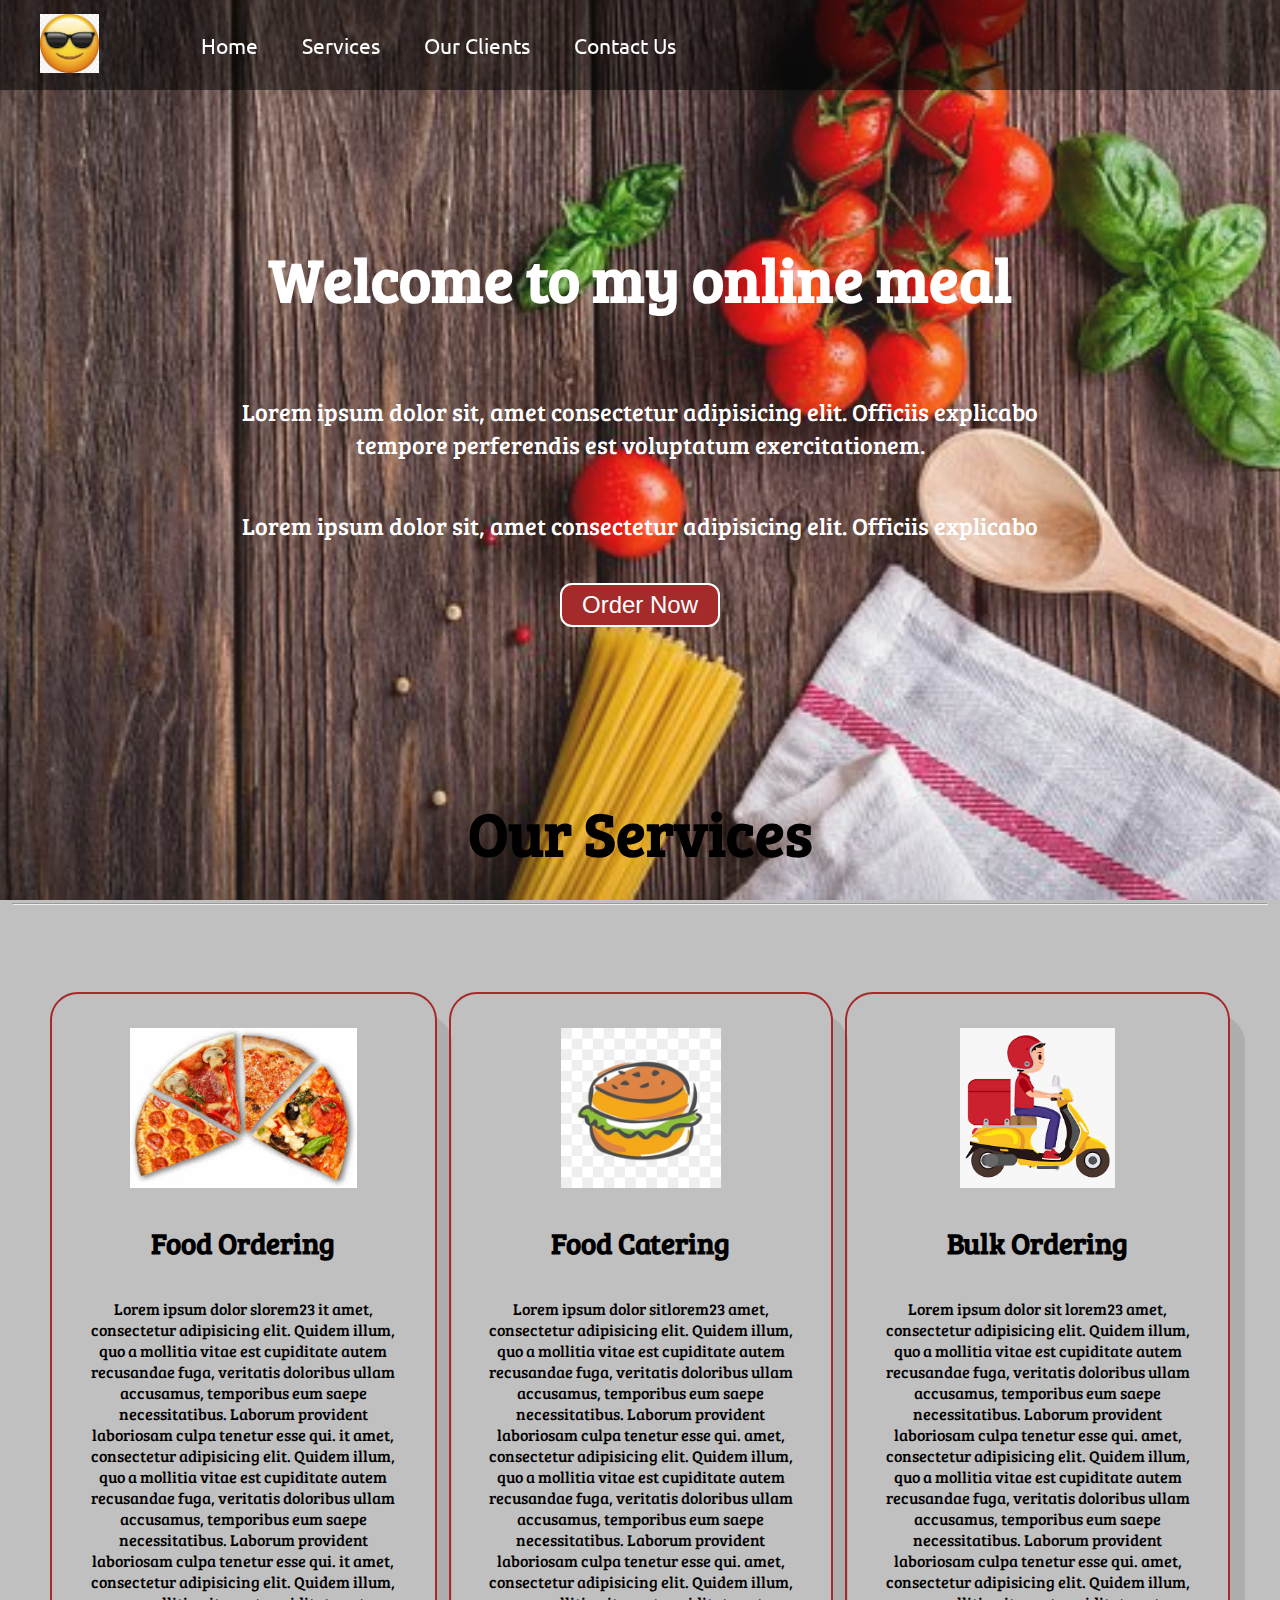
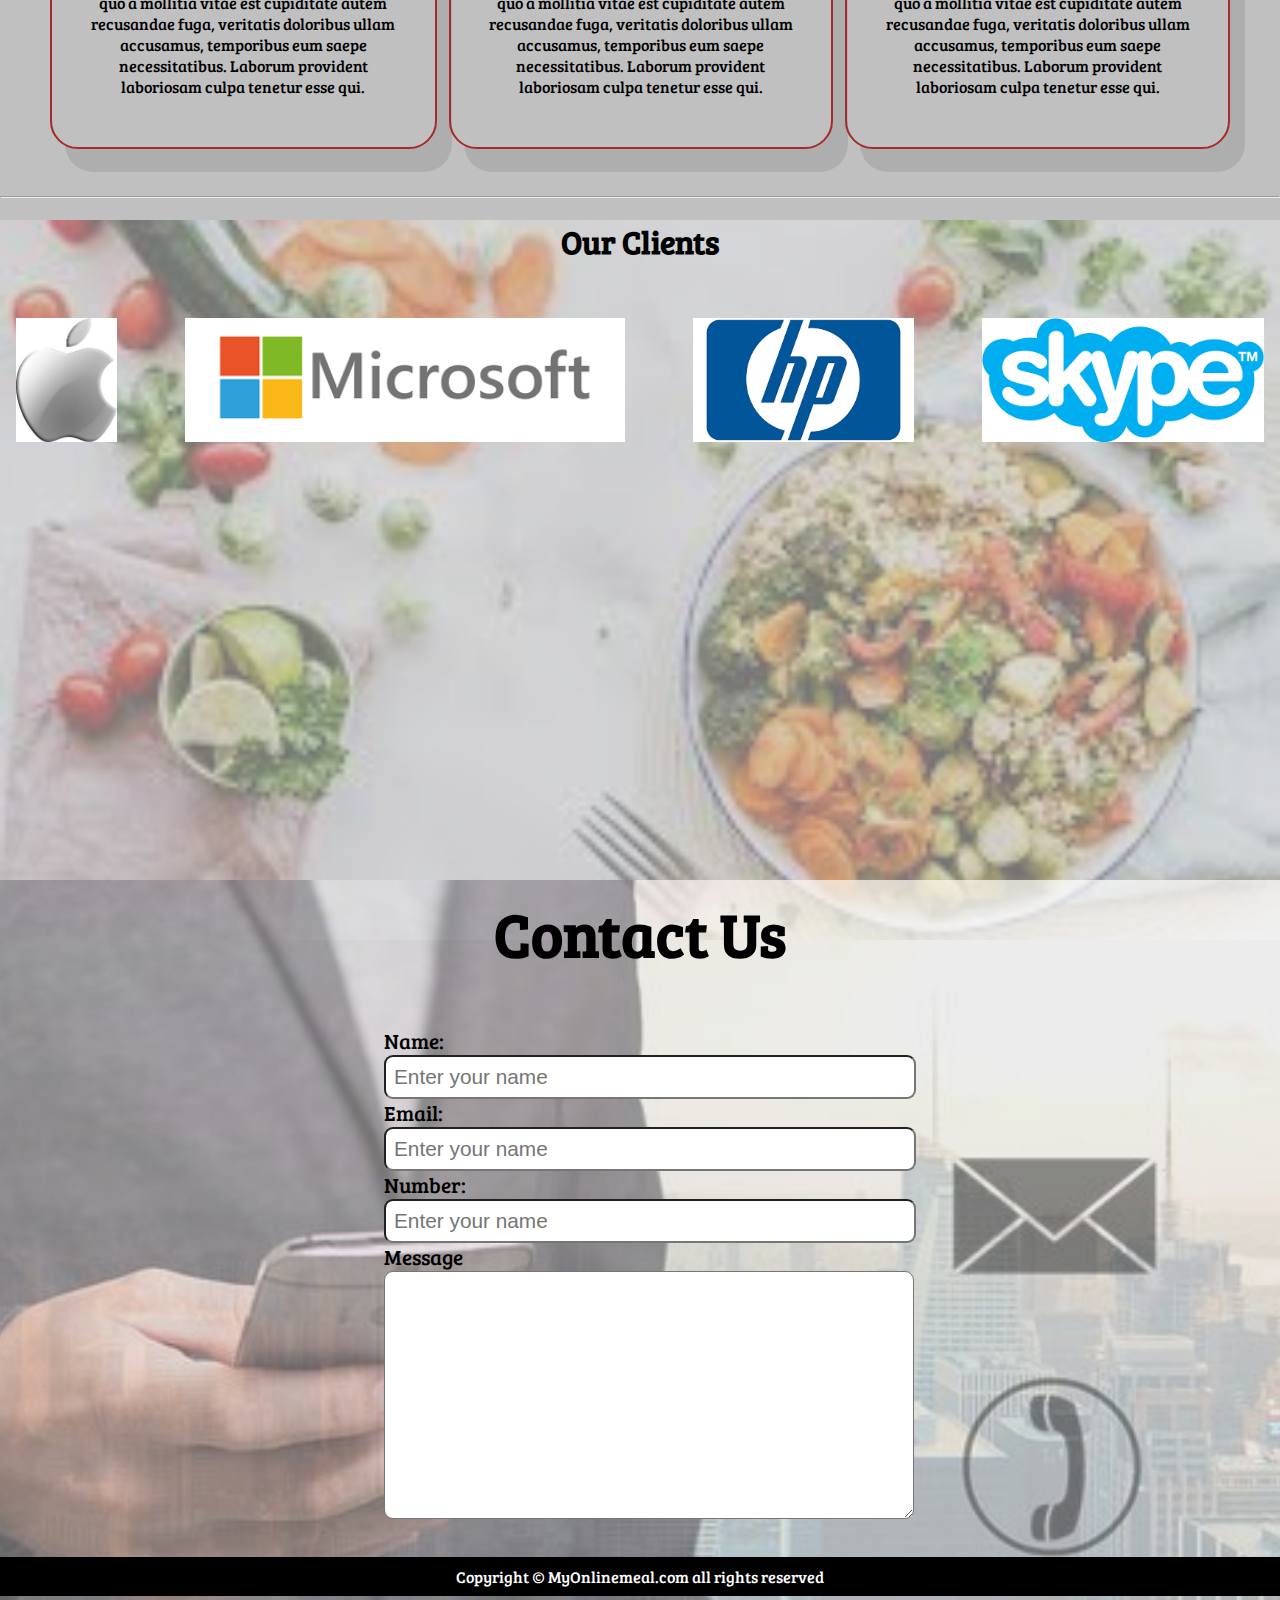
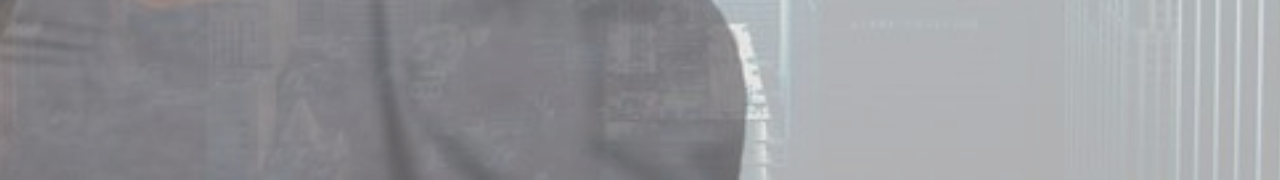
==== index.html @ b9e6b6d5 "My first responsive website" ====
<!DOCTYPE html>
<html lang="en">
<head>
    <meta charset="UTF-8">
    <meta http-equiv="X-UA-Compatible" content="IE=edge">
    <meta name="viewport" content="width=device-width, initial-scale=1.0">
    <title>Best online food delivery services in INDIA | MyOnlinemeal.com</title>
    <link rel="stylesheet" href="../style.css">
    <link rel="stylesheet" media="screen and (max-width:1170px)" href="../phone.css">
    <link rel="preconnect" href="https://fonts.googleapis.com"><link rel="preconnect" href="https://fonts.gstatic.com" crossorigin><link href="https://fonts.googleapis.com/css2?family=Bree+Serif&family=Ubuntu&display=swap" rel="stylesheet">
    <style> @import url('https://fonts.googleapis.com/css2?family=Bree+Serif&family=Ubuntu&display=swap'); </style>
</head>
<body>
    <nav id="navbar">
        <div id="logo">
            <img src="logoemoji.jpg" alt="MyOnlinemeal.com">
        </div>
        <ul>
            <li class="item"><a href="#home">Home</a></li>
            <li class="item"><a href="#services">Services</a></li>
            <li class="item"><a href="#client-section">Our Clients</a></li>
            <li class="item"><a href="#contact">Contact Us</a></li>
        </ul>
    </nav>

    <section id="home" >
        <h1 class="h-primary" id="text" >Welcome to my online meal</h1>
        <p>Lorem ipsum dolor sit, amet consectetur adipisicing elit. Officiis explicabo tempore perferendis est voluptatum exercitationem.</p>
        <p>Lorem ipsum dolor sit, amet consectetur adipisicing elit. Officiis explicabo </p>
        <button class="btn">Order Now</button>
    </section>
    <section class="services-container">
        <h1 class="h-primary">
            Our Services
            <hr>

        </h1>
        <div id="services">
            <div class="box">
                <img src="img/1.jpg" alt="">
                <h2 class="h-secondary center">Food Ordering</h2>
                <p class="center">Lorem ipsum dolor slorem23
                    it amet, consectetur adipisicing elit. Quidem illum, quo a mollitia vitae est cupiditate autem recusandae fuga, veritatis doloribus ullam accusamus, temporibus eum saepe necessitatibus. Laborum provident laboriosam culpa tenetur esse qui.
                    it amet, consectetur adipisicing elit. Quidem illum, quo a mollitia vitae est cupiditate autem recusandae fuga, veritatis doloribus ullam accusamus, temporibus eum saepe necessitatibus. Laborum provident laboriosam culpa tenetur esse qui.
                        it amet, consectetur adipisicing elit. Quidem illum, quo a mollitia vitae est cupiditate autem recusandae fuga, veritatis doloribus ullam accusamus, temporibus eum saepe necessitatibus. Laborum provident laboriosam culpa tenetur esse qui.
                </p>
            </div>
            <div class="box">
                <img src="img/2.jpg" alt="">
                <h2 class="h-secondary center">Food Catering</h2>
                <p class="center" id="border">Lorem ipsum dolor sitlorem23
                     amet, consectetur adipisicing elit. Quidem illum, quo a mollitia vitae est cupiditate autem recusandae fuga, veritatis doloribus ullam accusamus, temporibus eum saepe necessitatibus. Laborum provident laboriosam culpa tenetur esse qui.
                     amet, consectetur adipisicing elit. Quidem illum, quo a mollitia vitae est cupiditate autem recusandae fuga, veritatis doloribus ullam accusamus, temporibus eum saepe necessitatibus. Laborum provident laboriosam culpa tenetur esse qui.
                         amet, consectetur adipisicing elit. Quidem illum, quo a mollitia vitae est cupiditate autem recusandae fuga, veritatis doloribus ullam accusamus, temporibus eum saepe necessitatibus. Laborum provident laboriosam culpa tenetur esse qui.
                </p>
            </div>
            <div class="box">
                <img src="img/3.png" alt="">
                <h2 class="h-secondary center">Bulk Ordering</h2>
                <p class="center">Lorem ipsum dolor sit lorem23
                    amet, consectetur adipisicing elit. Quidem illum, quo a mollitia vitae est cupiditate autem recusandae fuga, veritatis doloribus ullam accusamus, temporibus eum saepe necessitatibus. Laborum provident laboriosam culpa tenetur esse qui.
                    amet, consectetur adipisicing elit. Quidem illum, quo a mollitia vitae est cupiditate autem recusandae fuga, veritatis doloribus ullam accusamus, temporibus eum saepe necessitatibus. Laborum provident laboriosam culpa tenetur esse qui.
                        amet, consectetur adipisicing elit. Quidem illum, quo a mollitia vitae est cupiditate autem recusandae fuga, veritatis doloribus ullam accusamus, temporibus eum saepe necessitatibus. Laborum provident laboriosam culpa tenetur esse qui.
                </p>
            </div>
        </div>
    </section>
    <hr>
    <secttion id="client-section">
        <h1 class="h- primary center">Our Clients</h1>
        <deiv id="clients">
            <div class="client-item">
                <img src="img/logo-1.jpg" alt="">
            </div>
            <div class="client-item">
                <img src="img/logo-2.png" alt="">
            </div>
            <div class="client-item">
                <img src="img/logo-3.png" alt="">
            </div>
            <div class="client-item">
                <img src="img/logo-4.png" alt="">
            </div>
        </deiv>
    </secttion>
    <section id="contact">
        <h1 class="h-primary center" id="faiz">   Contact Us</h1>
        <div id="contact-box">
            <form action="">
                <div class="form-group">
                    <label for="name">Name:</label>
                    <input type="text" name="name" id="name0" placeholder="Enter your name">
                </div>
                <div class="form-group">
                    <label for="name">Email:</label>
                    <input type="email" name="name" id="name0" placeholder="Enter your name">
                </div>
                <div class="form-group">
                    <label for="name">Number:</label>
                    <input type="number" name="name" id="name0" placeholder="Enter your name">
                </div>
                <div class="form-group">
                    <label for="name">Message</label>
                    <textarea name="message" id="" cols="30" rows="10"></textarea>
                </div>
            </form>
        </div>
    </section>
    <footer>
        <div class="center">
            Copyright &copy; MyOnlinemeal.com all rights reserved 
        </div>
    </footer>
</body>

</html>
---- style.css ----
/* CSS RESET */
body {
    margin: 0px;
    padding: 0px;
    background-color: silver;
}
html{
    scroll-behavior: smooth;
}

/* CSS Variables */
:root {
    --navbar-height: 59px;

}

/* Navigation bar */
#navbar {
    display: flex;
    flex-wrap: wrap;
    align-items: center;
    /* position: relative; */
    top: 0;
    font-family: 'Ubuntu', sans-serif;
    position: sticky;
}

/* Navigation bar:Logo and image */
#logo {
    margin: 11px 34px;

}

#logo img {
    height: 59px;
    margin: 3px 6px;
}

#navbar::before { 
    content: "";
    background-color: black;
    position: absolute;
    height: 100%;
    z-index: -1;
    opacity: 0.5;
    width: 100%;
    top: 0;
    left: 0;
}

/* Navigation bar:List styling */

#navbar ul {
    display: flex;
}

.item {
    list-style: none;
    font-size: 1.3rem;
}

#navbar ul li a {
    display: block;
    padding: 3px 22px;
    border-radius: 20px;
    text-decoration: none;
    color: white;
}

#navbar ul li a:hover {
    color: black;
    background-color: white;
}


/* Home section */
#home {
    display: flex;
    flex-direction: column;
    padding: 3px 200px;
    justify-content: center;
    align-items: center;
    height: 283px;
}

#home::before {
    content: "";
    position: absolute;
    top: 0px;
    left: 0px;
    background: url('./txt1.jpg') no-repeat center center/cover;
    height: 100%;
    width: 100%;
    z-index: -1;
    opacity: 0.89;
}

#home h1 {
    color: white;
    text-align: center;
    font-family: 'Bree Serif', serif;
}

#home p {
    color: white;
    text-align: center;
    font-size: 1.5rem;
    font-family: 'Bree Serif', serif;
}

/* Services section */
#services {
    margin: 44px;
    display: flex;
}

#services .box {
    border: 2px solid brown;
    padding: 34px;
    margin: 3px 6px;
    border-radius: 28px;
    /* background-color: #F2F2F2; */
}

#services .box img {
    height: 160px;
    margin: auto;
    display: block;
}

#services .box p {
    font-family: 'Bree Serif', serif;
}
.box
{
    box-shadow: 15px 23px rgb(174, 174, 174);
}

/* Client Section */
#client-section {
    font-family: 'Bree Serif', serif;
    height: 124px;
    
    margin-top: 0;
}

#clients {
    display: flex;
    justify-content: center;
    align-items: center;
}

#clients img {
    height: 124px;
}

.client-item {
    
    padding: 34px;
}

#client-section::before {
    content: "";
    position: absolute;
    height: 80%;
    width: 100%;
    background: url('/txt.jpg') no-repeat center center/cover;
    opacity: 0.4;
    z-index: -1;
}
/* Contact section */

#contact-box{
    display: flex;
    justify-content: center;
    align-items: center;
    padding-bottom:34px ;
    /* margin-top: 12px; */
}
#services{
    margin-top: 0px;
}
#contact-box form{
    width: 40%;
    
}
#contact-box label{
    font-size: 1.3rem;
    /* font-family: 'Ubuntu', sans-serif */
    font-family:'Bree Serif', serif;
}
#contact-box input,
#contact-box  textarea{
    width: 100%;
    padding: 0.5rem;
    border-radius: 9px;
    font-size: 1.3rem;
}
/* #faiz{
    margin: 0px;
} */
footer{
    background: black;
color: white;
padding: 9px 20px;
}
#contact::before
{
    content: "";
    position:absolute;
    width: 100%;
    height: 100%;
    z-index: -1;
    opacity: 0.7;
    background: url('./contact.jpg') no-repeat center center/cover;
}

/*
 Utility classes */
.h-primary {
    font-size: 3.8rem;
    /* font-family: 'Bree Serif', serif; */
    padding: 12px;
    text-align: center;
    margin-top: 400px;
    
}
.h-primary ,
.center{
    font-family: 'Bree Serif', serif;


}

.h-secondary {
    text-align: center;
    font-size: 1.8rem;
    padding: 12px;

}

.btn {
    padding: 6px 20px;
    border: 2px solid white;
    background-color: brown;
    color: white;
    margin: 17px;
    font-size: 1.5rem;
    border-radius: 12px;
    cursor: pointer;
}

.center {
    text-align: center;
}                  
@media (min-width=0)and(max-width=100) {
    .box{
        color: red;
    }
    
}
---- phone.css ----
/* Responsive code*/
/* navigation */
#navbar{
    /* flex-wrap: wrap; */
    flex-direction: column;
}
#navbar ul li a{
    font-size: 1em;
    padding: 0px 7px;
    padding-bottom: 8px;
}
/* Home */
#home{
    height: 0px;
    padding: 3px 68px;
    margin-top: -93px;
}

#home::before{
 height: 400px;   
}
#home p{
    font-size: 13px;
}
/* Services */
#services{
flex-direction: column;
}
#services .box{
margin: 0px 20px;

}

/* Client section*/
#clients{
    /* overflow: hidden; */
    flex-wrap: wrap;
}
#clients img{
    width: 66px;
    padding: 0px 56px;
    flex-direction: column;
    height: auto;
}
/* Contact section */
#contact-box form{
    width: 80%;
}
/* Footer */
footer{

    position: absolute;
    top: 425%;
    width: 100%;
}

/* Utility classes */
.h-primary{
    font-size: 23px;
}
.btn{
    padding: 2px;
    margin-top: -9px;
}
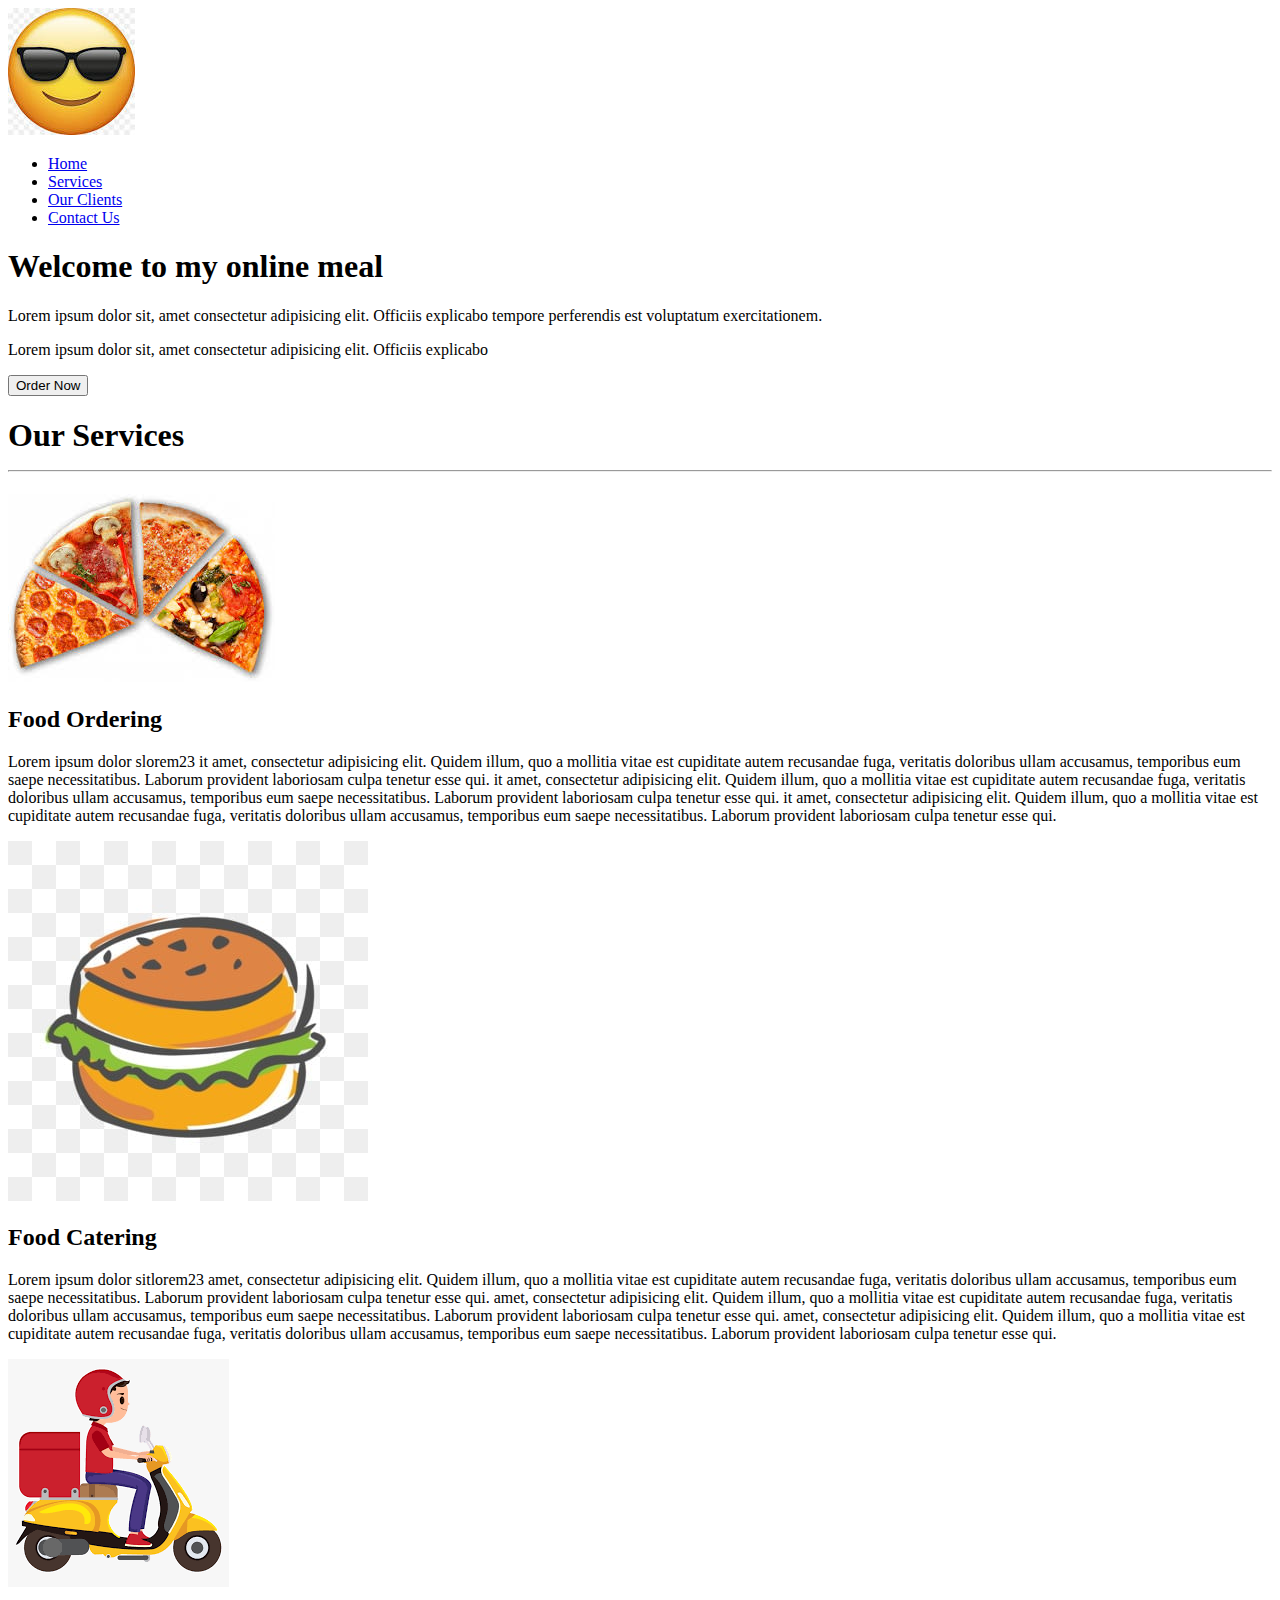
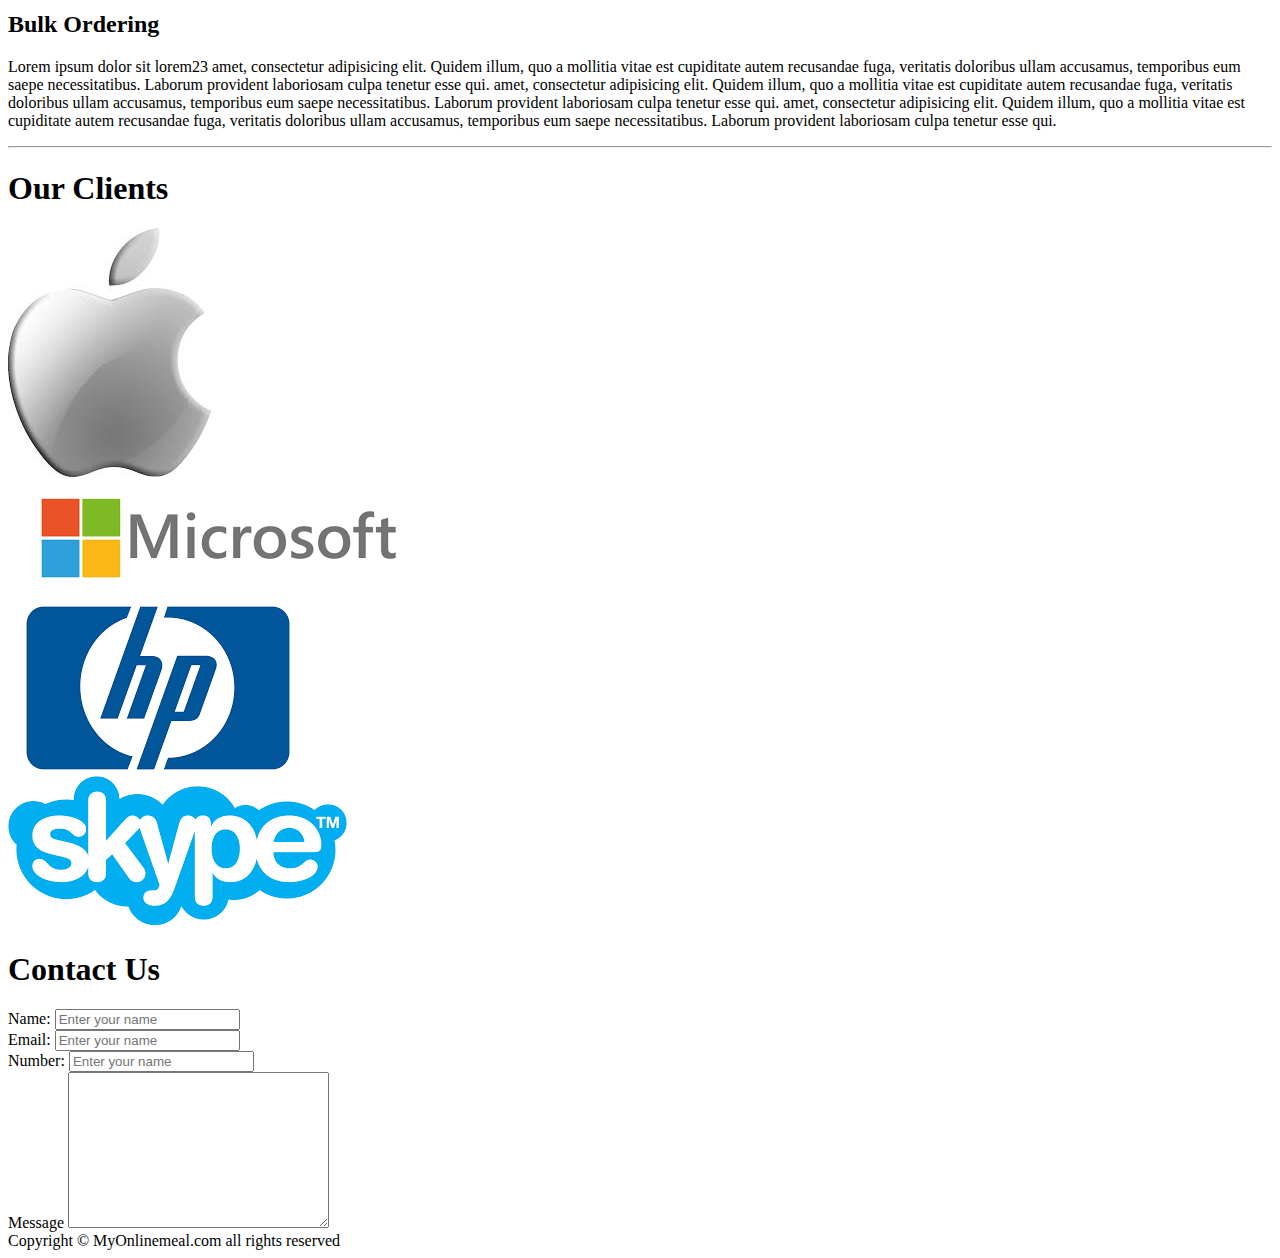
==== commit f21a9c27: "Update index.html" ====
--- a/index.html
+++ b/index.html
@@ -5,8 +5,8 @@
     <meta http-equiv="X-UA-Compatible" content="IE=edge">
     <meta name="viewport" content="width=device-width, initial-scale=1.0">
     <title>Best online food delivery services in INDIA | MyOnlinemeal.com</title>
-    <link rel="stylesheet" href="../style.css">
-    <link rel="stylesheet" media="screen and (max-width:1170px)" href="../phone.css">
+    <link rel="stylesheet" href="https://github.com/mohammadfaiz2722/FoodWebsite.github.io/blob/main/style.css">
+    <link rel="stylesheet" media="screen and (max-width:1170px)" href="phone.css">
     <link rel="preconnect" href="https://fonts.googleapis.com"><link rel="preconnect" href="https://fonts.gstatic.com" crossorigin><link href="https://fonts.googleapis.com/css2?family=Bree+Serif&family=Ubuntu&display=swap" rel="stylesheet">
     <style> @import url('https://fonts.googleapis.com/css2?family=Bree+Serif&family=Ubuntu&display=swap'); </style>
 </head>
@@ -113,4 +113,4 @@
     </footer>
 </body>
 
-</html>+</html>
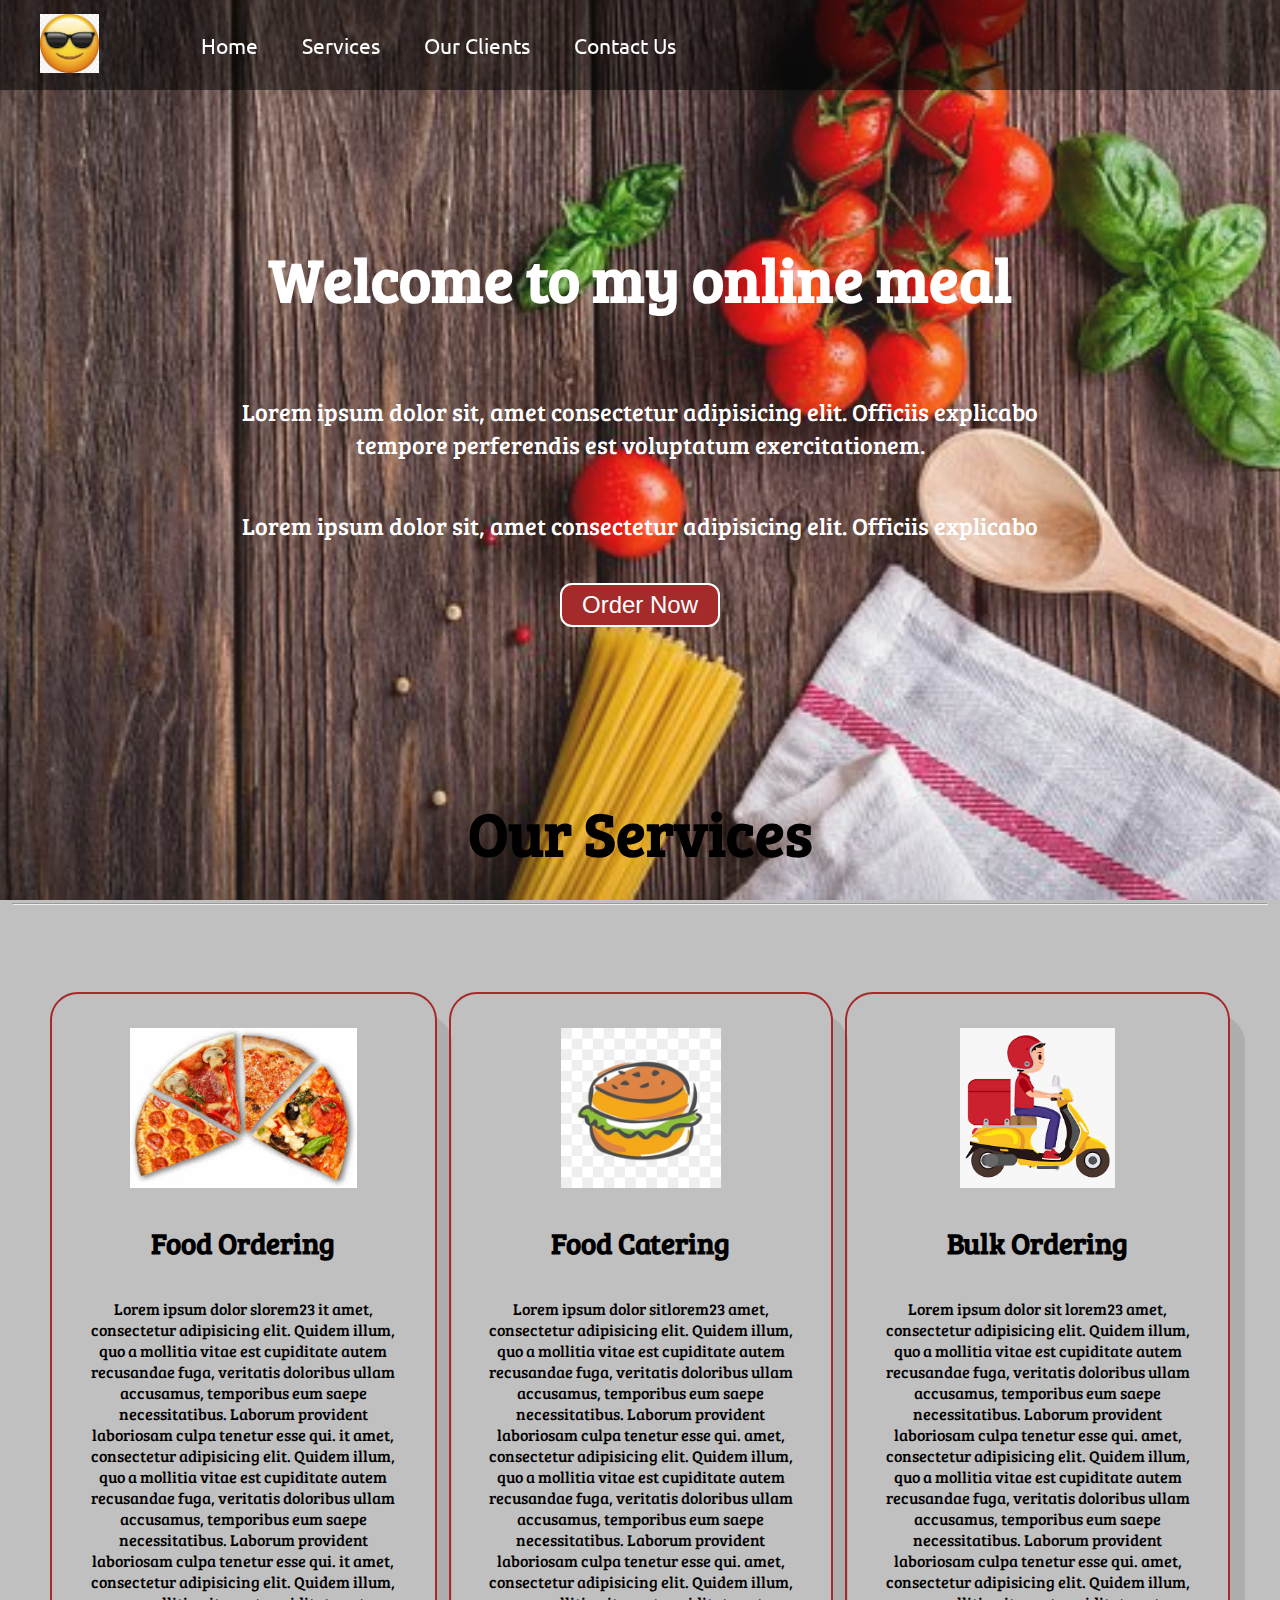
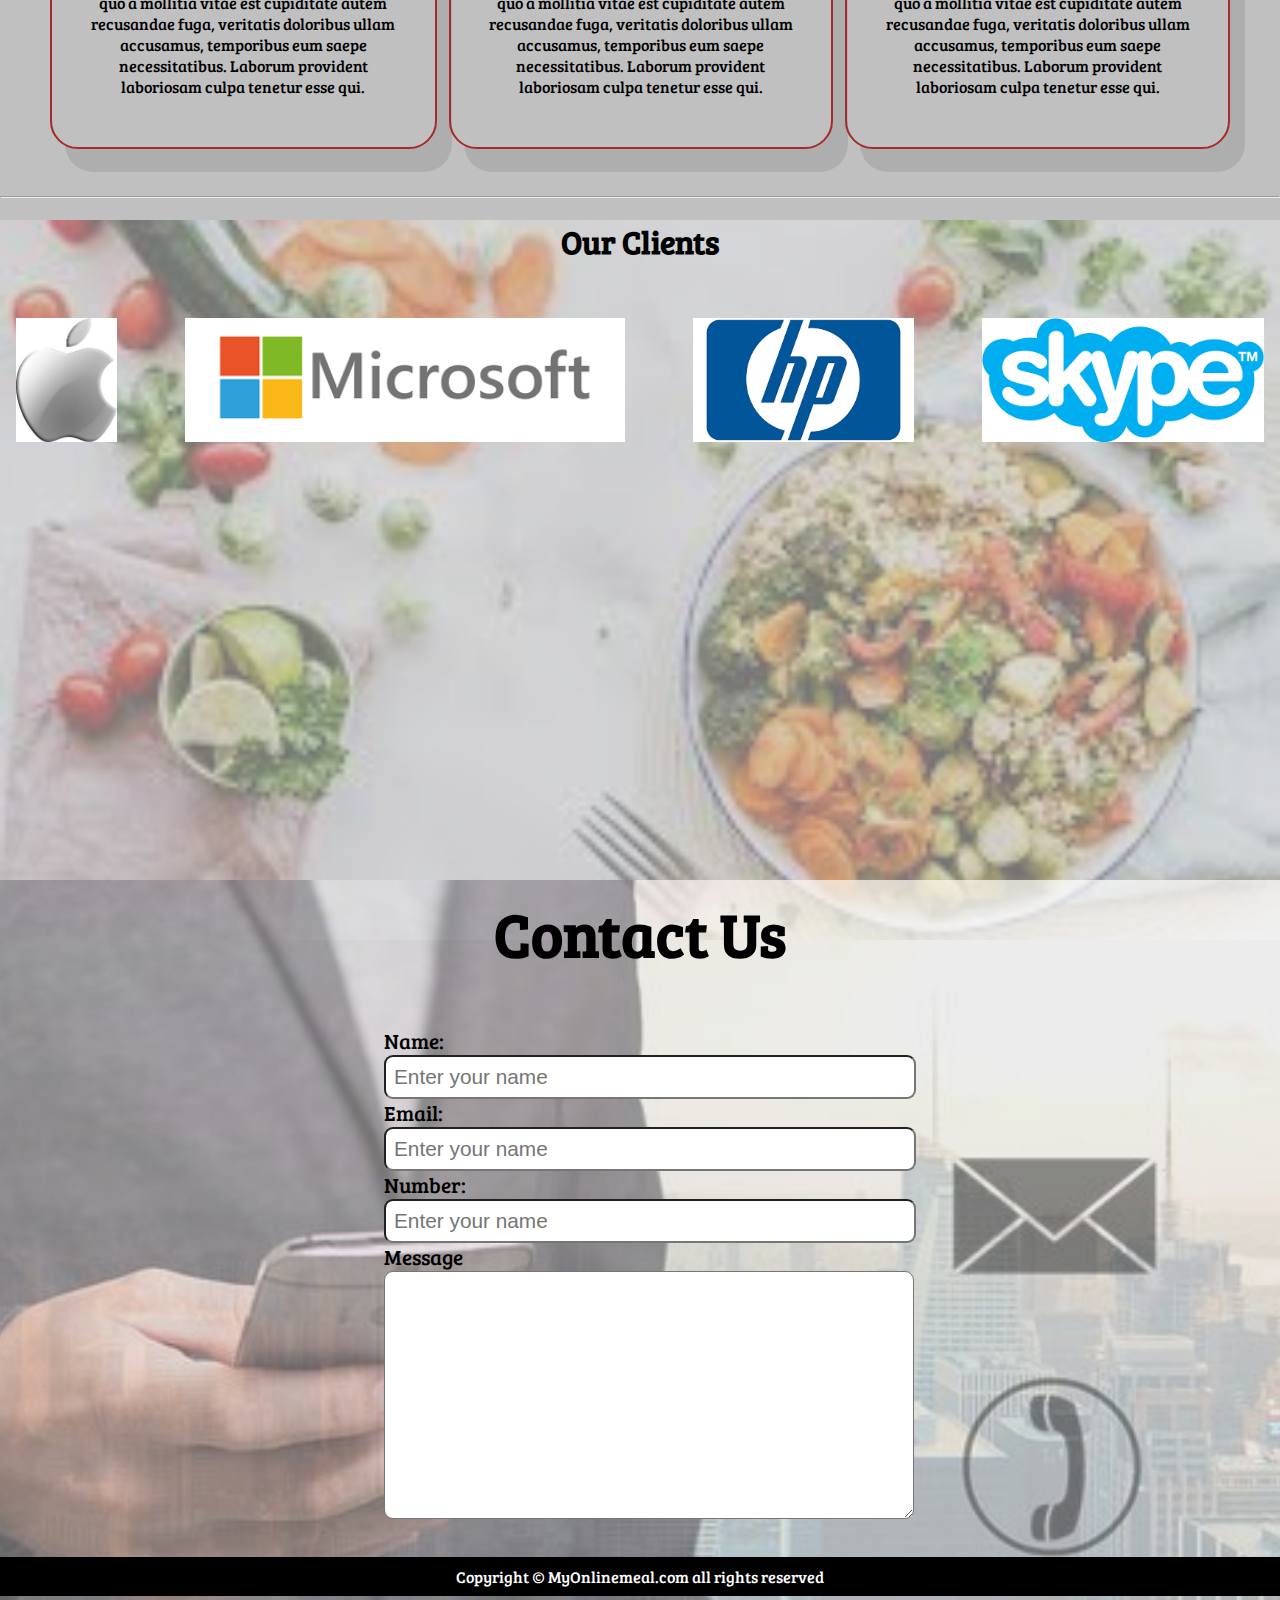
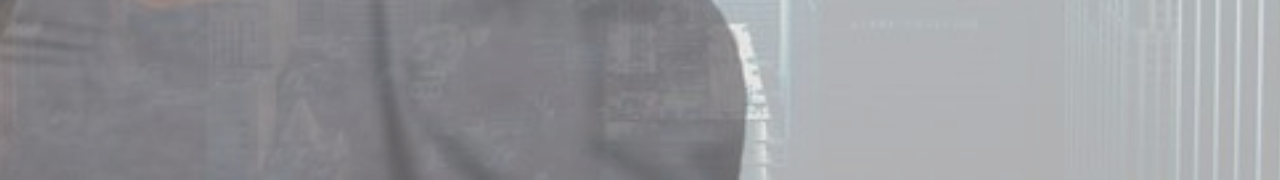
==== commit 6d0c560a: "updated" ====
--- a/index.html
+++ b/index.html
@@ -5,7 +5,7 @@
     <meta http-equiv="X-UA-Compatible" content="IE=edge">
     <meta name="viewport" content="width=device-width, initial-scale=1.0">
     <title>Best online food delivery services in INDIA | MyOnlinemeal.com</title>
-    <link rel="stylesheet" href="https://github.com/mohammadfaiz2722/FoodWebsite.github.io/blob/main/style.css">
+    <link rel="stylesheet" href="style.css">
     <link rel="stylesheet" media="screen and (max-width:1170px)" href="phone.css">
     <link rel="preconnect" href="https://fonts.googleapis.com"><link rel="preconnect" href="https://fonts.gstatic.com" crossorigin><link href="https://fonts.googleapis.com/css2?family=Bree+Serif&family=Ubuntu&display=swap" rel="stylesheet">
     <style> @import url('https://fonts.googleapis.com/css2?family=Bree+Serif&family=Ubuntu&display=swap'); </style>
@@ -113,4 +113,4 @@
     </footer>
 </body>
 
-</html>
+</html>--- a/style.css
+++ b/style.css
@@ -0,0 +1,261 @@
+/* CSS RESET */
+body {
+    margin: 0px;
+    padding: 0px;
+    background-color: silver;
+}
+html{
+    scroll-behavior: smooth;
+}
+
+/* CSS Variables */
+:root {
+    --navbar-height: 59px;
+
+}
+
+/* Navigation bar */
+#navbar {
+    display: flex;
+    flex-wrap: wrap;
+    align-items: center;
+    /* position: relative; */
+    top: 0;
+    font-family: 'Ubuntu', sans-serif;
+    position: sticky;
+}
+
+/* Navigation bar:Logo and image */
+#logo {
+    margin: 11px 34px;
+
+}
+
+#logo img {
+    height: 59px;
+    margin: 3px 6px;
+}
+
+#navbar::before { 
+    content: "";
+    background-color: black;
+    position: absolute;
+    height: 100%;
+    z-index: -1;
+    opacity: 0.5;
+    width: 100%;
+    top: 0;
+    left: 0;
+}
+
+/* Navigation bar:List styling */
+
+#navbar ul {
+    display: flex;
+}
+
+.item {
+    list-style: none;
+    font-size: 1.3rem;
+}
+
+#navbar ul li a {
+    display: block;
+    padding: 3px 22px;
+    border-radius: 20px;
+    text-decoration: none;
+    color: white;
+}
+
+#navbar ul li a:hover {
+    color: black;
+    background-color: white;
+}
+
+
+/* Home section */
+#home {
+    display: flex;
+    flex-direction: column;
+    padding: 3px 200px;
+    justify-content: center;
+    align-items: center;
+    height: 283px;
+}
+
+#home::before {
+    content: "";
+    position: absolute;
+    top: 0px;
+    left: 0px;
+    background: url('./txt1.jpg') no-repeat center center/cover;
+    height: 100%;
+    width: 100%;
+    z-index: -1;
+    opacity: 0.89;
+}
+
+#home h1 {
+    color: white;
+    text-align: center;
+    font-family: 'Bree Serif', serif;
+}
+
+#home p {
+    color: white;
+    text-align: center;
+    font-size: 1.5rem;
+    font-family: 'Bree Serif', serif;
+}
+
+/* Services section */
+#services {
+    margin: 44px;
+    display: flex;
+}
+
+#services .box {
+    border: 2px solid brown;
+    padding: 34px;
+    margin: 3px 6px;
+    border-radius: 28px;
+    /* background-color: #F2F2F2; */
+}
+
+#services .box img {
+    height: 160px;
+    margin: auto;
+    display: block;
+}
+
+#services .box p {
+    font-family: 'Bree Serif', serif;
+}
+.box
+{
+    box-shadow: 15px 23px rgb(174, 174, 174);
+}
+
+/* Client Section */
+#client-section {
+    font-family: 'Bree Serif', serif;
+    height: 124px;
+    
+    margin-top: 0;
+}
+
+#clients {
+    display: flex;
+    justify-content: center;
+    align-items: center;
+}
+
+#clients img {
+    height: 124px;
+}
+
+.client-item {
+    
+    padding: 34px;
+}
+
+#client-section::before {
+    content: "";
+    position: absolute;
+    height: 80%;
+    width: 100%;
+    background: url('/txt.jpg') no-repeat center center/cover;
+    opacity: 0.4;
+    z-index: -1;
+}
+/* Contact section */
+
+#contact-box{
+    display: flex;
+    justify-content: center;
+    align-items: center;
+    padding-bottom:34px ;
+    /* margin-top: 12px; */
+}
+#services{
+    margin-top: 0px;
+}
+#contact-box form{
+    width: 40%;
+    
+}
+#contact-box label{
+    font-size: 1.3rem;
+    /* font-family: 'Ubuntu', sans-serif */
+    font-family:'Bree Serif', serif;
+}
+#contact-box input,
+#contact-box  textarea{
+    width: 100%;
+    padding: 0.5rem;
+    border-radius: 9px;
+    font-size: 1.3rem;
+}
+/* #faiz{
+    margin: 0px;
+} */
+footer{
+    background: black;
+color: white;
+padding: 9px 20px;
+}
+#contact::before
+{
+    content: "";
+    position:absolute;
+    width: 100%;
+    height: 100%;
+    z-index: -1;
+    opacity: 0.7;
+    background: url('./contact.jpg') no-repeat center center/cover;
+}
+
+/*
+ Utility classes */
+.h-primary {
+    font-size: 3.8rem;
+    /* font-family: 'Bree Serif', serif; */
+    padding: 12px;
+    text-align: center;
+    margin-top: 400px;
+    
+}
+.h-primary ,
+.center{
+    font-family: 'Bree Serif', serif;
+
+
+}
+
+.h-secondary {
+    text-align: center;
+    font-size: 1.8rem;
+    padding: 12px;
+
+}
+
+.btn {
+    padding: 6px 20px;
+    border: 2px solid white;
+    background-color: brown;
+    color: white;
+    margin: 17px;
+    font-size: 1.5rem;
+    border-radius: 12px;
+    cursor: pointer;
+}
+
+.center {
+    text-align: center;
+}                  
+@media (min-width=0)and(max-width=100) {
+    .box{
+        color: red;
+    }
+    
+}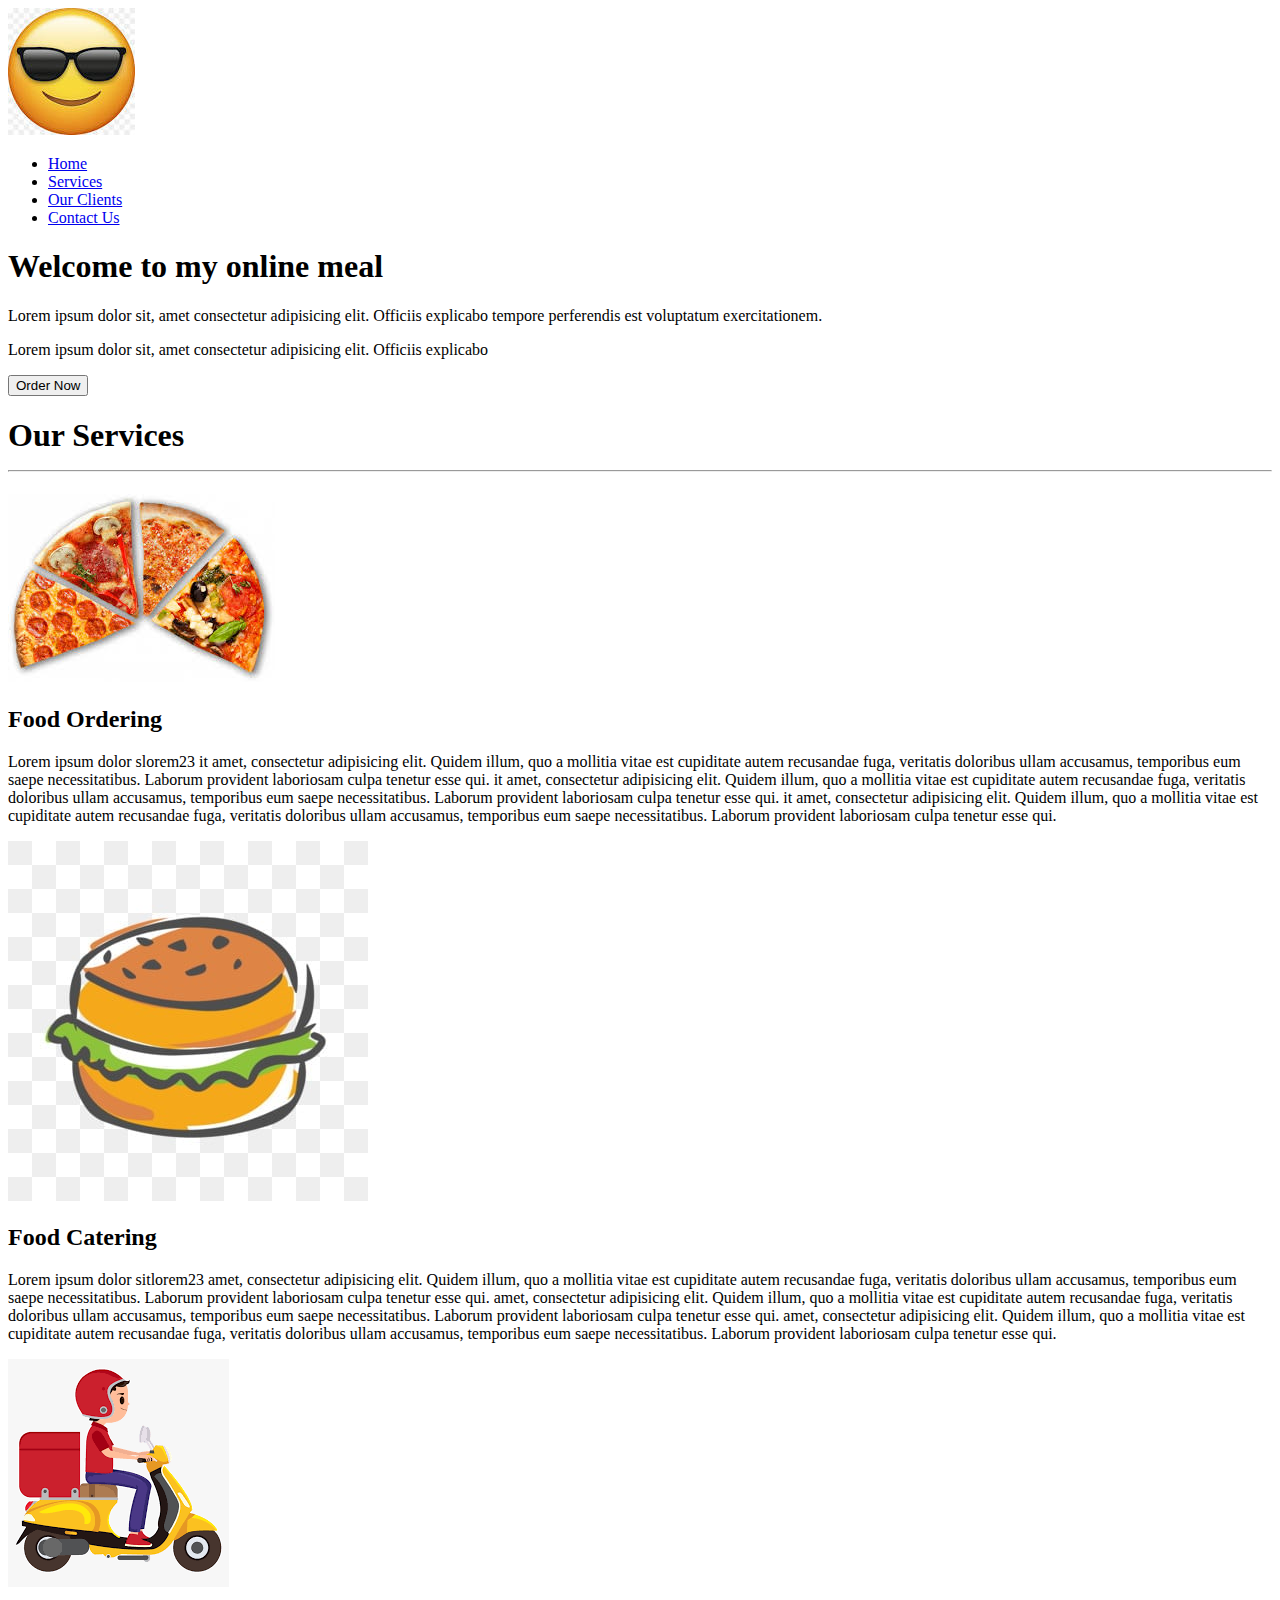
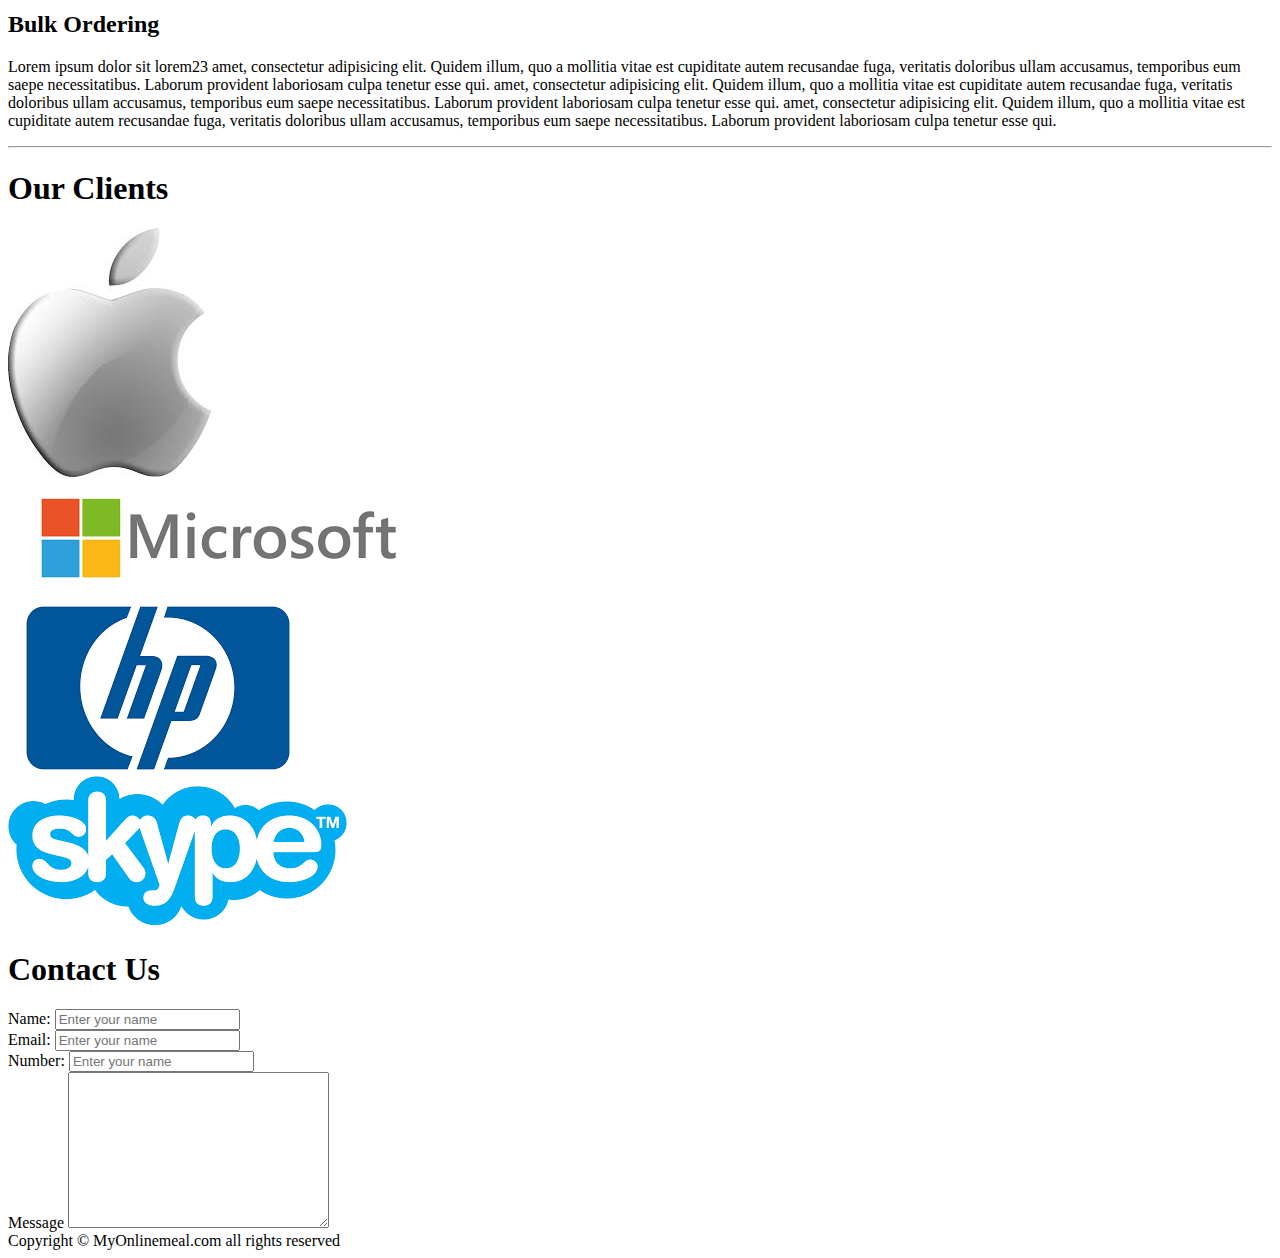
==== commit 699bcc76: "Update index.html" ====
--- a/index.html
+++ b/index.html
@@ -5,7 +5,7 @@
     <meta http-equiv="X-UA-Compatible" content="IE=edge">
     <meta name="viewport" content="width=device-width, initial-scale=1.0">
     <title>Best online food delivery services in INDIA | MyOnlinemeal.com</title>
-    <link rel="stylesheet" href="style.css">
+    <link rel="stylesheet" href="https://github.com/mohammadfaiz2722/FoodWebsite.github.io/blob/main/style.css">
     <link rel="stylesheet" media="screen and (max-width:1170px)" href="phone.css">
     <link rel="preconnect" href="https://fonts.googleapis.com"><link rel="preconnect" href="https://fonts.gstatic.com" crossorigin><link href="https://fonts.googleapis.com/css2?family=Bree+Serif&family=Ubuntu&display=swap" rel="stylesheet">
     <style> @import url('https://fonts.googleapis.com/css2?family=Bree+Serif&family=Ubuntu&display=swap'); </style>
@@ -113,4 +113,4 @@
     </footer>
 </body>
 
-</html>+</html>
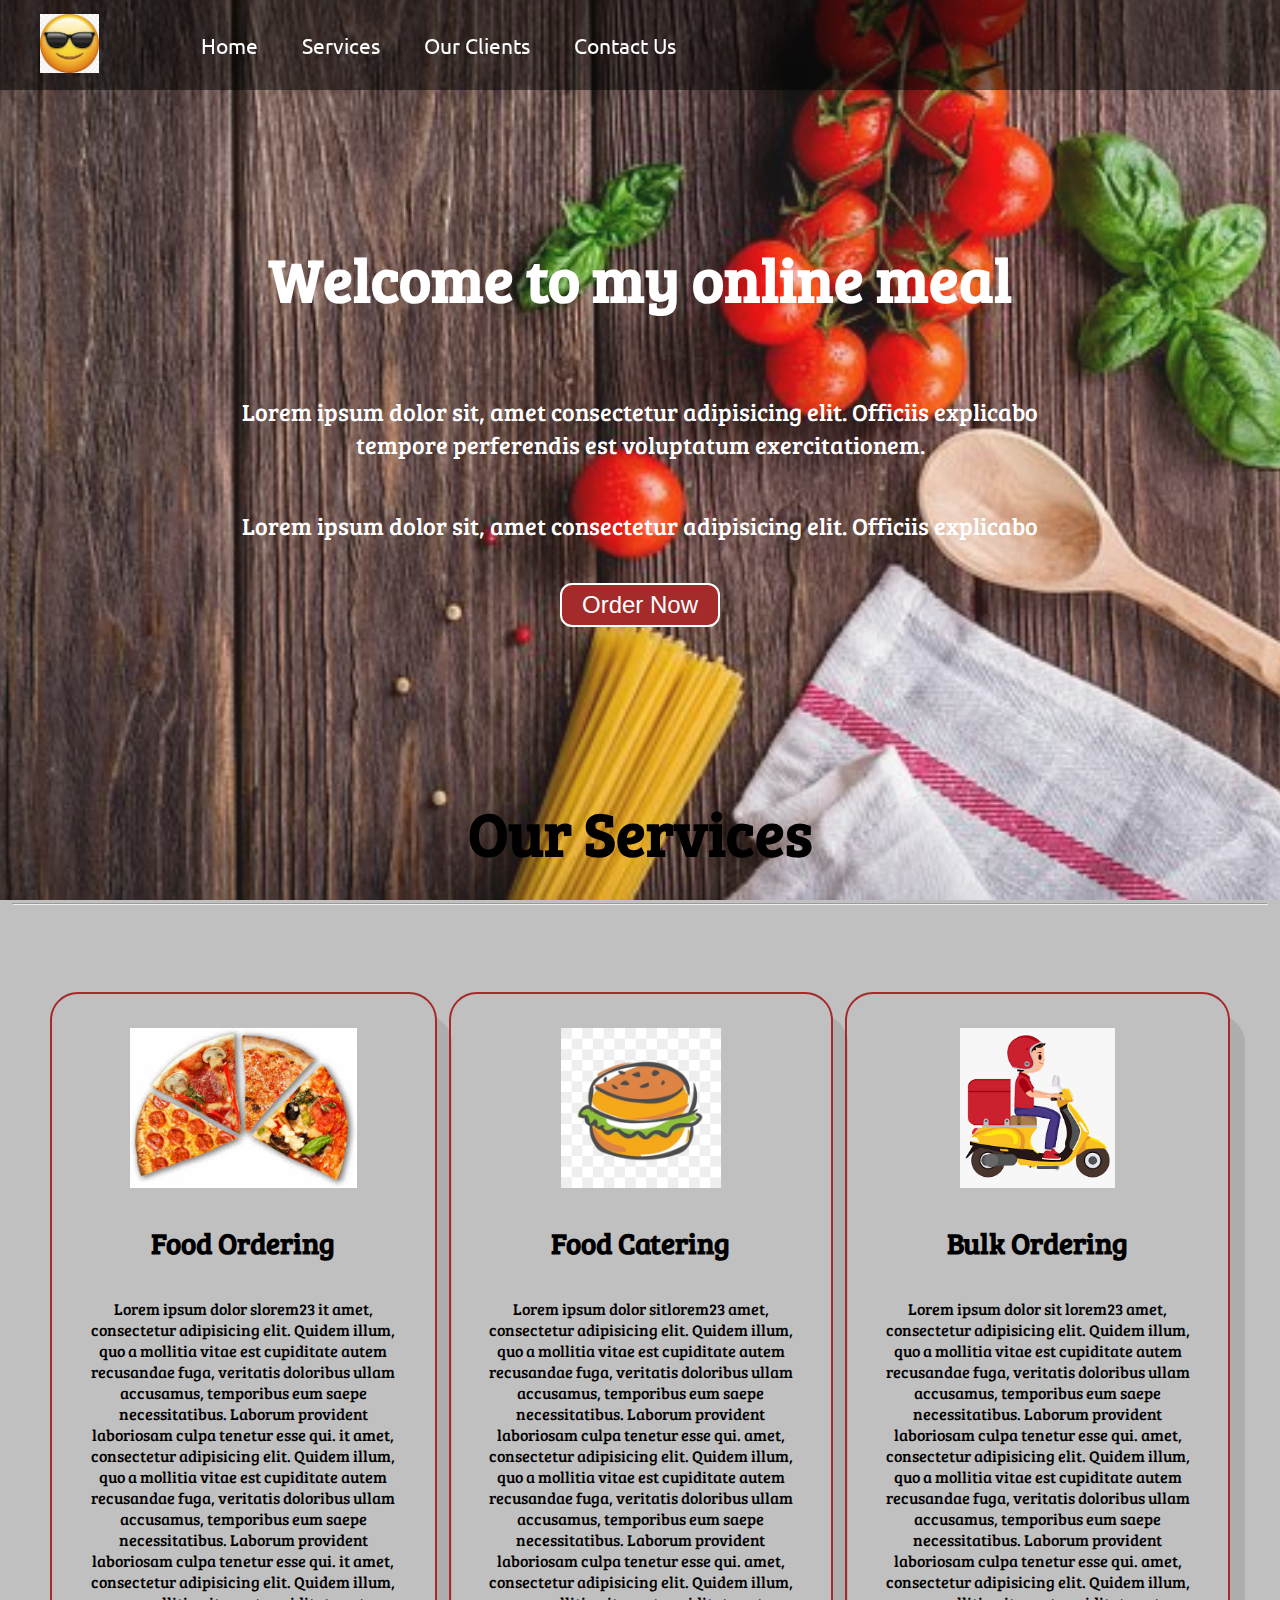
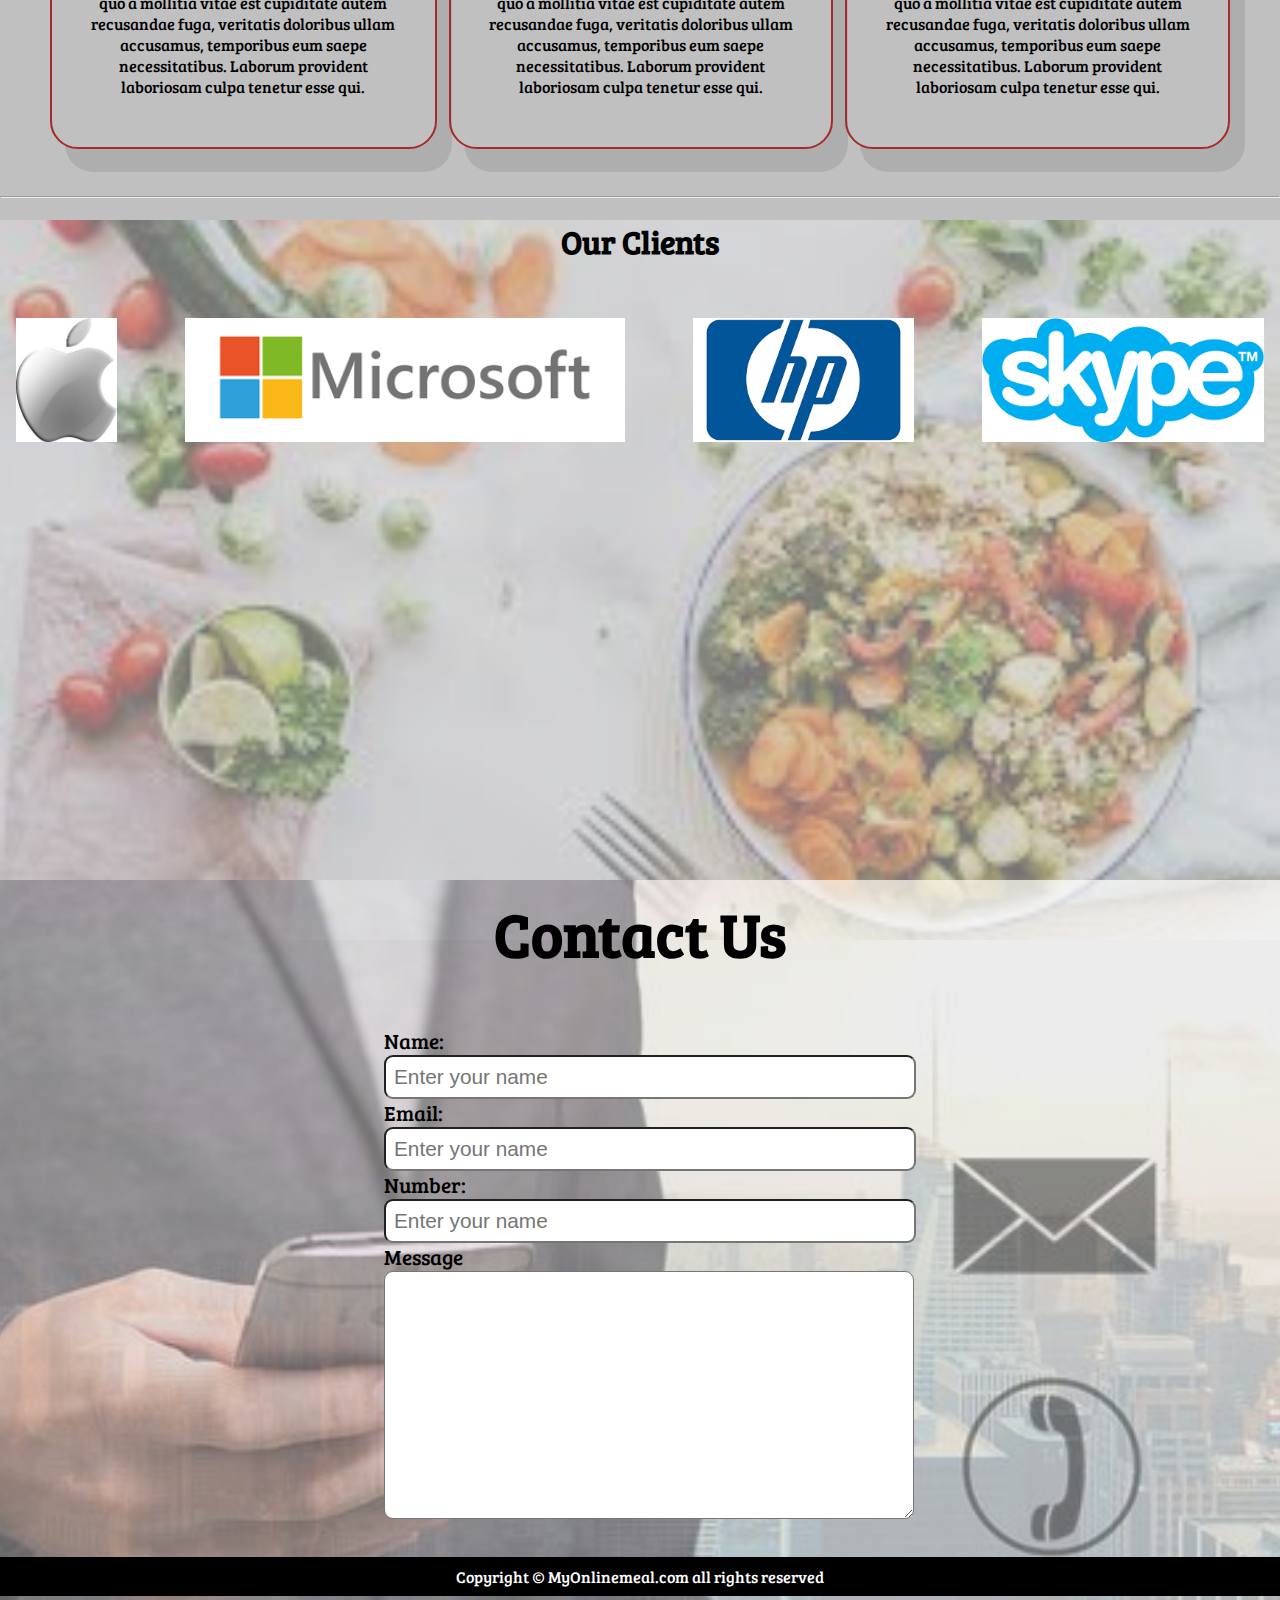
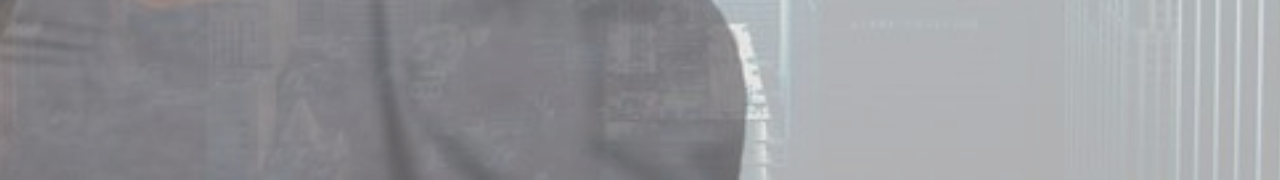
==== commit 6eed8582: "Update index.html" ====
--- a/index.html
+++ b/index.html
@@ -5,7 +5,7 @@
     <meta http-equiv="X-UA-Compatible" content="IE=edge">
     <meta name="viewport" content="width=device-width, initial-scale=1.0">
     <title>Best online food delivery services in INDIA | MyOnlinemeal.com</title>
-    <link rel="stylesheet" href="https://github.com/mohammadfaiz2722/FoodWebsite.github.io/blob/main/style.css">
+    <link rel="stylesheet" href="style.css">
     <link rel="stylesheet" media="screen and (max-width:1170px)" href="phone.css">
     <link rel="preconnect" href="https://fonts.googleapis.com"><link rel="preconnect" href="https://fonts.gstatic.com" crossorigin><link href="https://fonts.googleapis.com/css2?family=Bree+Serif&family=Ubuntu&display=swap" rel="stylesheet">
     <style> @import url('https://fonts.googleapis.com/css2?family=Bree+Serif&family=Ubuntu&display=swap'); </style>
--- a/style.css
+++ b/style.css
@@ -0,0 +1,261 @@
+/* CSS RESET */
+body {
+    margin: 0px;
+    padding: 0px;
+    background-color: silver;
+}
+html{
+    scroll-behavior: smooth;
+}
+
+/* CSS Variables */
+:root {
+    --navbar-height: 59px;
+
+}
+
+/* Navigation bar */
+#navbar {
+    display: flex;
+    flex-wrap: wrap;
+    align-items: center;
+    /* position: relative; */
+    top: 0;
+    font-family: 'Ubuntu', sans-serif;
+    position: sticky;
+}
+
+/* Navigation bar:Logo and image */
+#logo {
+    margin: 11px 34px;
+
+}
+
+#logo img {
+    height: 59px;
+    margin: 3px 6px;
+}
+
+#navbar::before { 
+    content: "";
+    background-color: black;
+    position: absolute;
+    height: 100%;
+    z-index: -1;
+    opacity: 0.5;
+    width: 100%;
+    top: 0;
+    left: 0;
+}
+
+/* Navigation bar:List styling */
+
+#navbar ul {
+    display: flex;
+}
+
+.item {
+    list-style: none;
+    font-size: 1.3rem;
+}
+
+#navbar ul li a {
+    display: block;
+    padding: 3px 22px;
+    border-radius: 20px;
+    text-decoration: none;
+    color: white;
+}
+
+#navbar ul li a:hover {
+    color: black;
+    background-color: white;
+}
+
+
+/* Home section */
+#home {
+    display: flex;
+    flex-direction: column;
+    padding: 3px 200px;
+    justify-content: center;
+    align-items: center;
+    height: 283px;
+}
+
+#home::before {
+    content: "";
+    position: absolute;
+    top: 0px;
+    left: 0px;
+    background: url('./txt1.jpg') no-repeat center center/cover;
+    height: 100%;
+    width: 100%;
+    z-index: -1;
+    opacity: 0.89;
+}
+
+#home h1 {
+    color: white;
+    text-align: center;
+    font-family: 'Bree Serif', serif;
+}
+
+#home p {
+    color: white;
+    text-align: center;
+    font-size: 1.5rem;
+    font-family: 'Bree Serif', serif;
+}
+
+/* Services section */
+#services {
+    margin: 44px;
+    display: flex;
+}
+
+#services .box {
+    border: 2px solid brown;
+    padding: 34px;
+    margin: 3px 6px;
+    border-radius: 28px;
+    /* background-color: #F2F2F2; */
+}
+
+#services .box img {
+    height: 160px;
+    margin: auto;
+    display: block;
+}
+
+#services .box p {
+    font-family: 'Bree Serif', serif;
+}
+.box
+{
+    box-shadow: 15px 23px rgb(174, 174, 174);
+}
+
+/* Client Section */
+#client-section {
+    font-family: 'Bree Serif', serif;
+    height: 124px;
+    
+    margin-top: 0;
+}
+
+#clients {
+    display: flex;
+    justify-content: center;
+    align-items: center;
+}
+
+#clients img {
+    height: 124px;
+}
+
+.client-item {
+    
+    padding: 34px;
+}
+
+#client-section::before {
+    content: "";
+    position: absolute;
+    height: 80%;
+    width: 100%;
+    background: url('/txt.jpg') no-repeat center center/cover;
+    opacity: 0.4;
+    z-index: -1;
+}
+/* Contact section */
+
+#contact-box{
+    display: flex;
+    justify-content: center;
+    align-items: center;
+    padding-bottom:34px ;
+    /* margin-top: 12px; */
+}
+#services{
+    margin-top: 0px;
+}
+#contact-box form{
+    width: 40%;
+    
+}
+#contact-box label{
+    font-size: 1.3rem;
+    /* font-family: 'Ubuntu', sans-serif */
+    font-family:'Bree Serif', serif;
+}
+#contact-box input,
+#contact-box  textarea{
+    width: 100%;
+    padding: 0.5rem;
+    border-radius: 9px;
+    font-size: 1.3rem;
+}
+/* #faiz{
+    margin: 0px;
+} */
+footer{
+    background: black;
+color: white;
+padding: 9px 20px;
+}
+#contact::before
+{
+    content: "";
+    position:absolute;
+    width: 100%;
+    height: 100%;
+    z-index: -1;
+    opacity: 0.7;
+    background: url('./contact.jpg') no-repeat center center/cover;
+}
+
+/*
+ Utility classes */
+.h-primary {
+    font-size: 3.8rem;
+    /* font-family: 'Bree Serif', serif; */
+    padding: 12px;
+    text-align: center;
+    margin-top: 400px;
+    
+}
+.h-primary ,
+.center{
+    font-family: 'Bree Serif', serif;
+
+
+}
+
+.h-secondary {
+    text-align: center;
+    font-size: 1.8rem;
+    padding: 12px;
+
+}
+
+.btn {
+    padding: 6px 20px;
+    border: 2px solid white;
+    background-color: brown;
+    color: white;
+    margin: 17px;
+    font-size: 1.5rem;
+    border-radius: 12px;
+    cursor: pointer;
+}
+
+.center {
+    text-align: center;
+}                  
+@media (min-width=0)and(max-width=100) {
+    .box{
+        color: red;
+    }
+    
+}